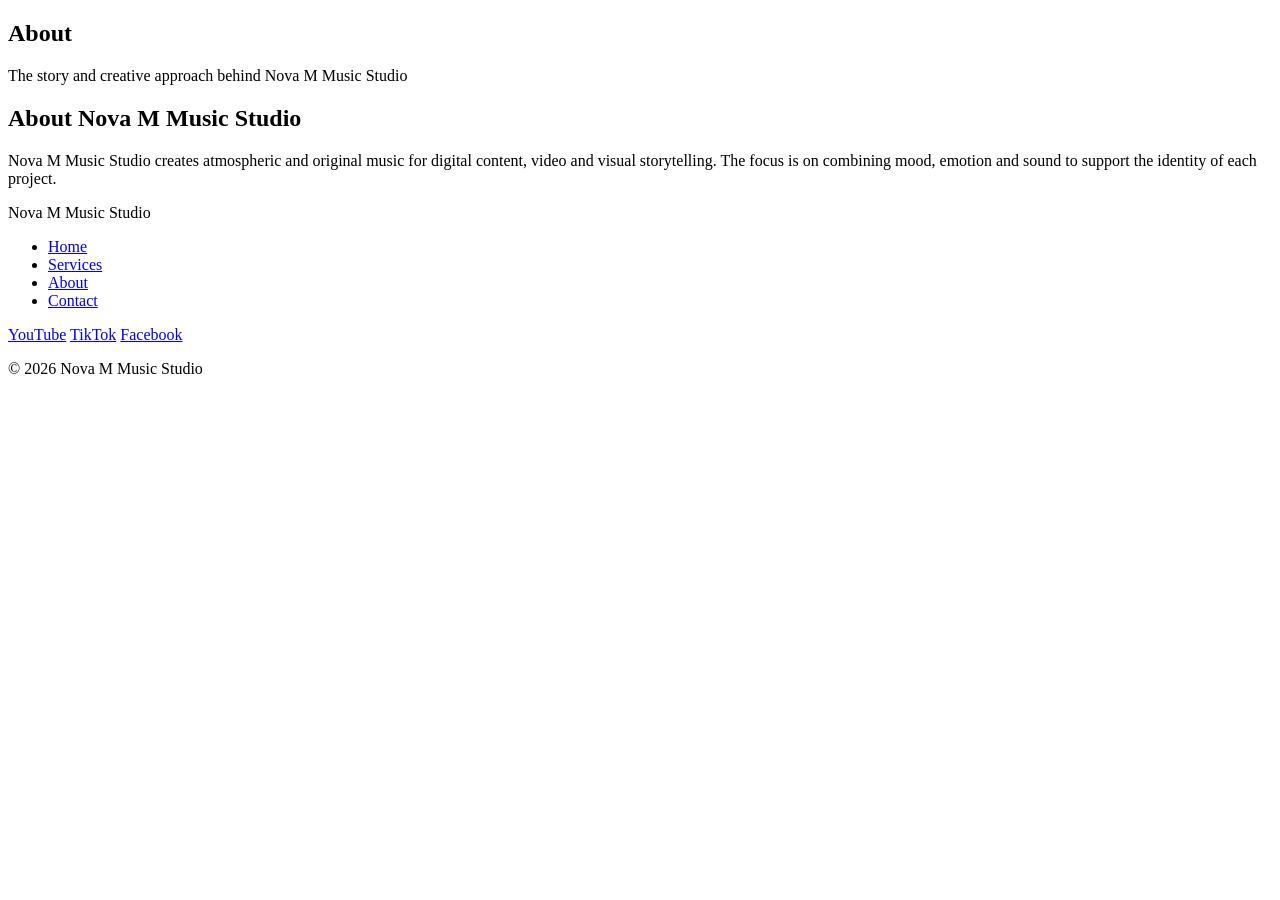
==== about.html @ b58005f1 "Lade till presentation av Nova m music studio på About sidan" ====
<!DOCTYPE html>
<html lang="en">

<head>
    <meta charset="UTF-8">
    <meta name="viewport" content="width=device-width, initial-scale=1.0">
    <title>About</title>
    <link rel="stylesheet" href="css/style.css">
</head>
</head>

<body>
    <section class="hero">
        <h1>About</h1>
        <p>The story and creative approach behind
            Nova M Music Studio
        </p>
    </section>
    <section class="about-studio">
        <!--About Nova M Music Studio-->
        <h2>About Nova M Music Studio</h2>
        <p>Nova M Music Studio creates atmospheric and original music
            for digital content, video and visual storytelling. The focus
            is on combining mood, emotion and sound to support the identity
            of each project.</p>
    </section>




    <footer>
        <!-- Footer -->
        <p>Nova M Music Studio</p>

        <nav>
            <ul>
                <li><a href="index.html">Home</a></li>
                <li><a href="services.html">Services</a></li>
                <li><a href="about.html">About</a></li>
                <li><a href="contact.html">Contact</a></li>
            </ul>
            <div class="social-links">
                <a href="#">YouTube</a>
                <a href="#">TikTok</a>
                <a href="#">Facebook</a>
            </div>
            <p>&copy; 2026 Nova M Music Studio</p>
        </nav>
    </footer>

    <script src="js/main.js"></script>
</body>

</html>
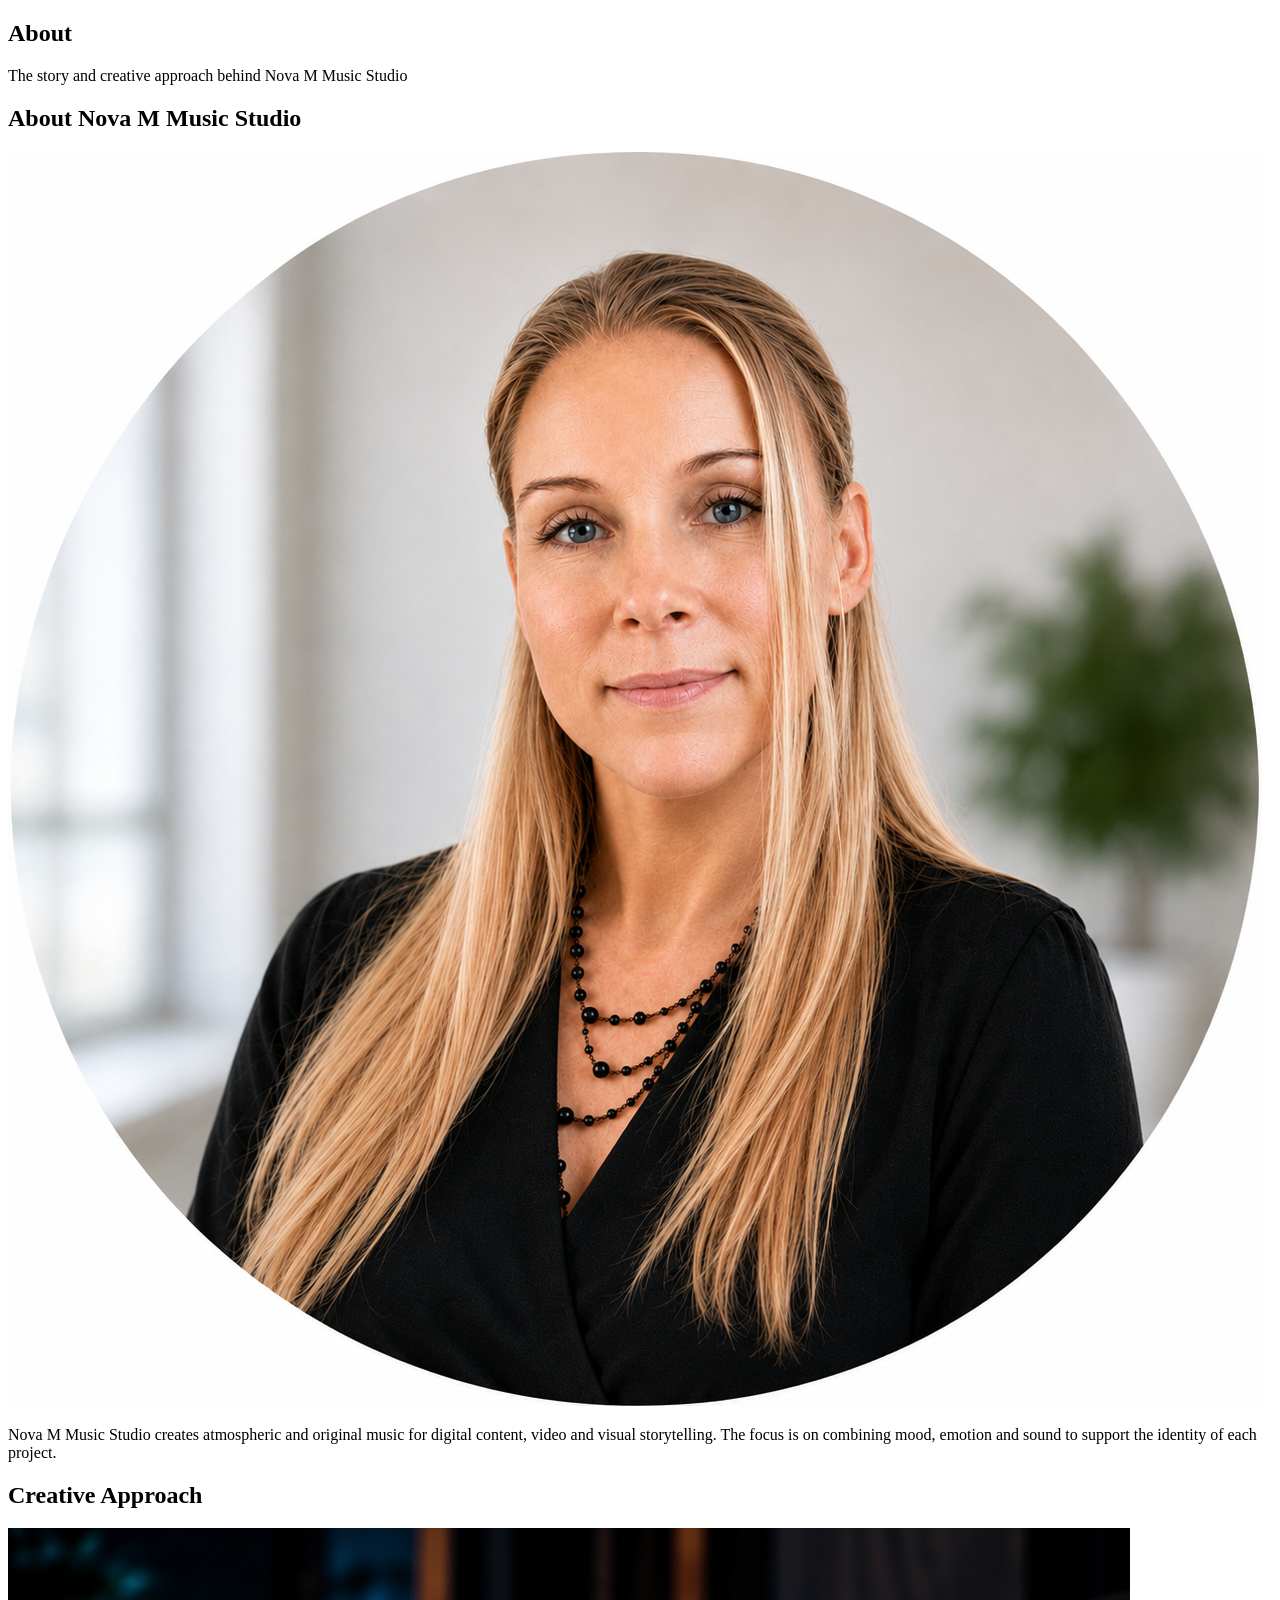
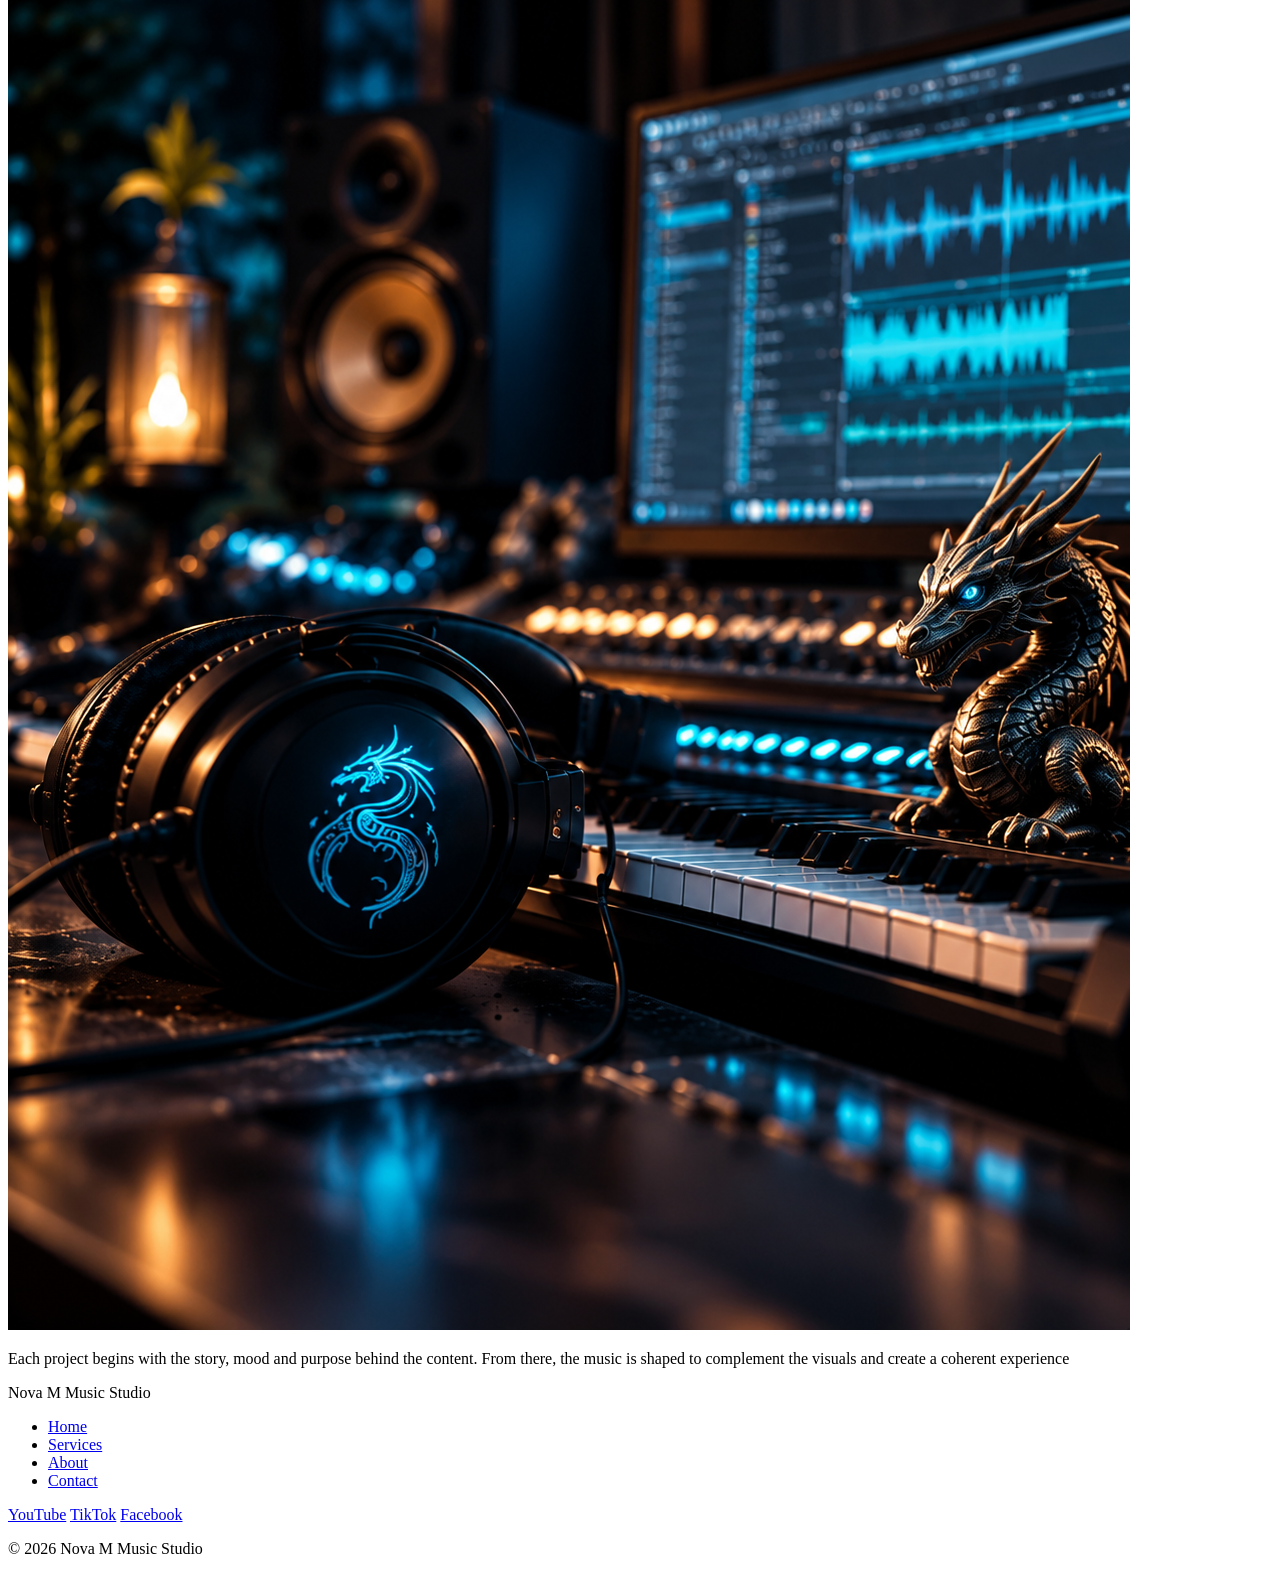
==== commit 69519145: "Lade till Creative Approach inkl tillhörande studiobild och porträtt på About sidan" ====
--- a/about.html
+++ b/about.html
@@ -19,10 +19,19 @@
     <section class="about-studio">
         <!--About Nova M Music Studio-->
         <h2>About Nova M Music Studio</h2>
+        <img src="images/jeanette2.png">
         <p>Nova M Music Studio creates atmospheric and original music
             for digital content, video and visual storytelling. The focus
             is on combining mood, emotion and sound to support the identity
             of each project.</p>
+    </section>
+    <section class="creative-approach">
+        <h2>Creative Approach</h2>
+        <img src="images/creativeapproach.png">
+        <p>Each project begins with the story, mood and purpose
+            behind the content. From there,
+            the music is shaped to complement
+            the visuals and create a coherent experience</p>
     </section>
 
 
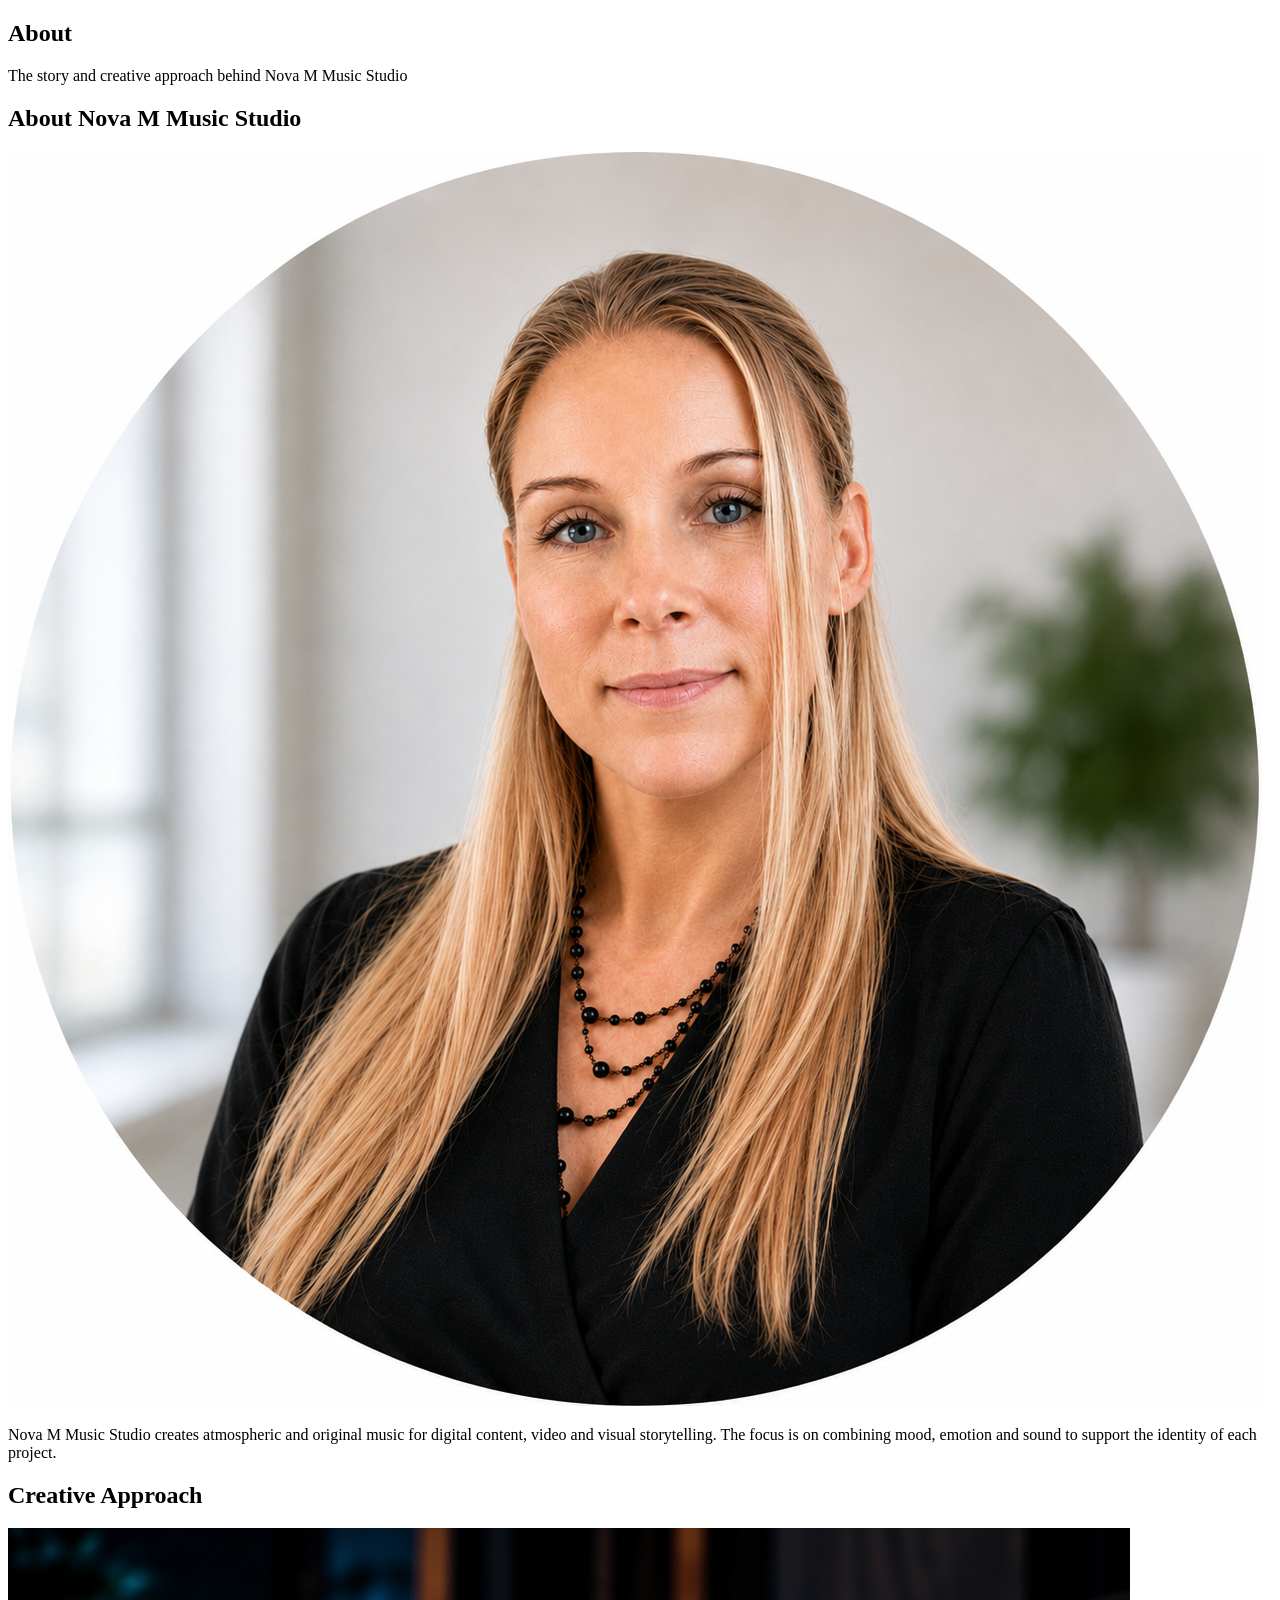
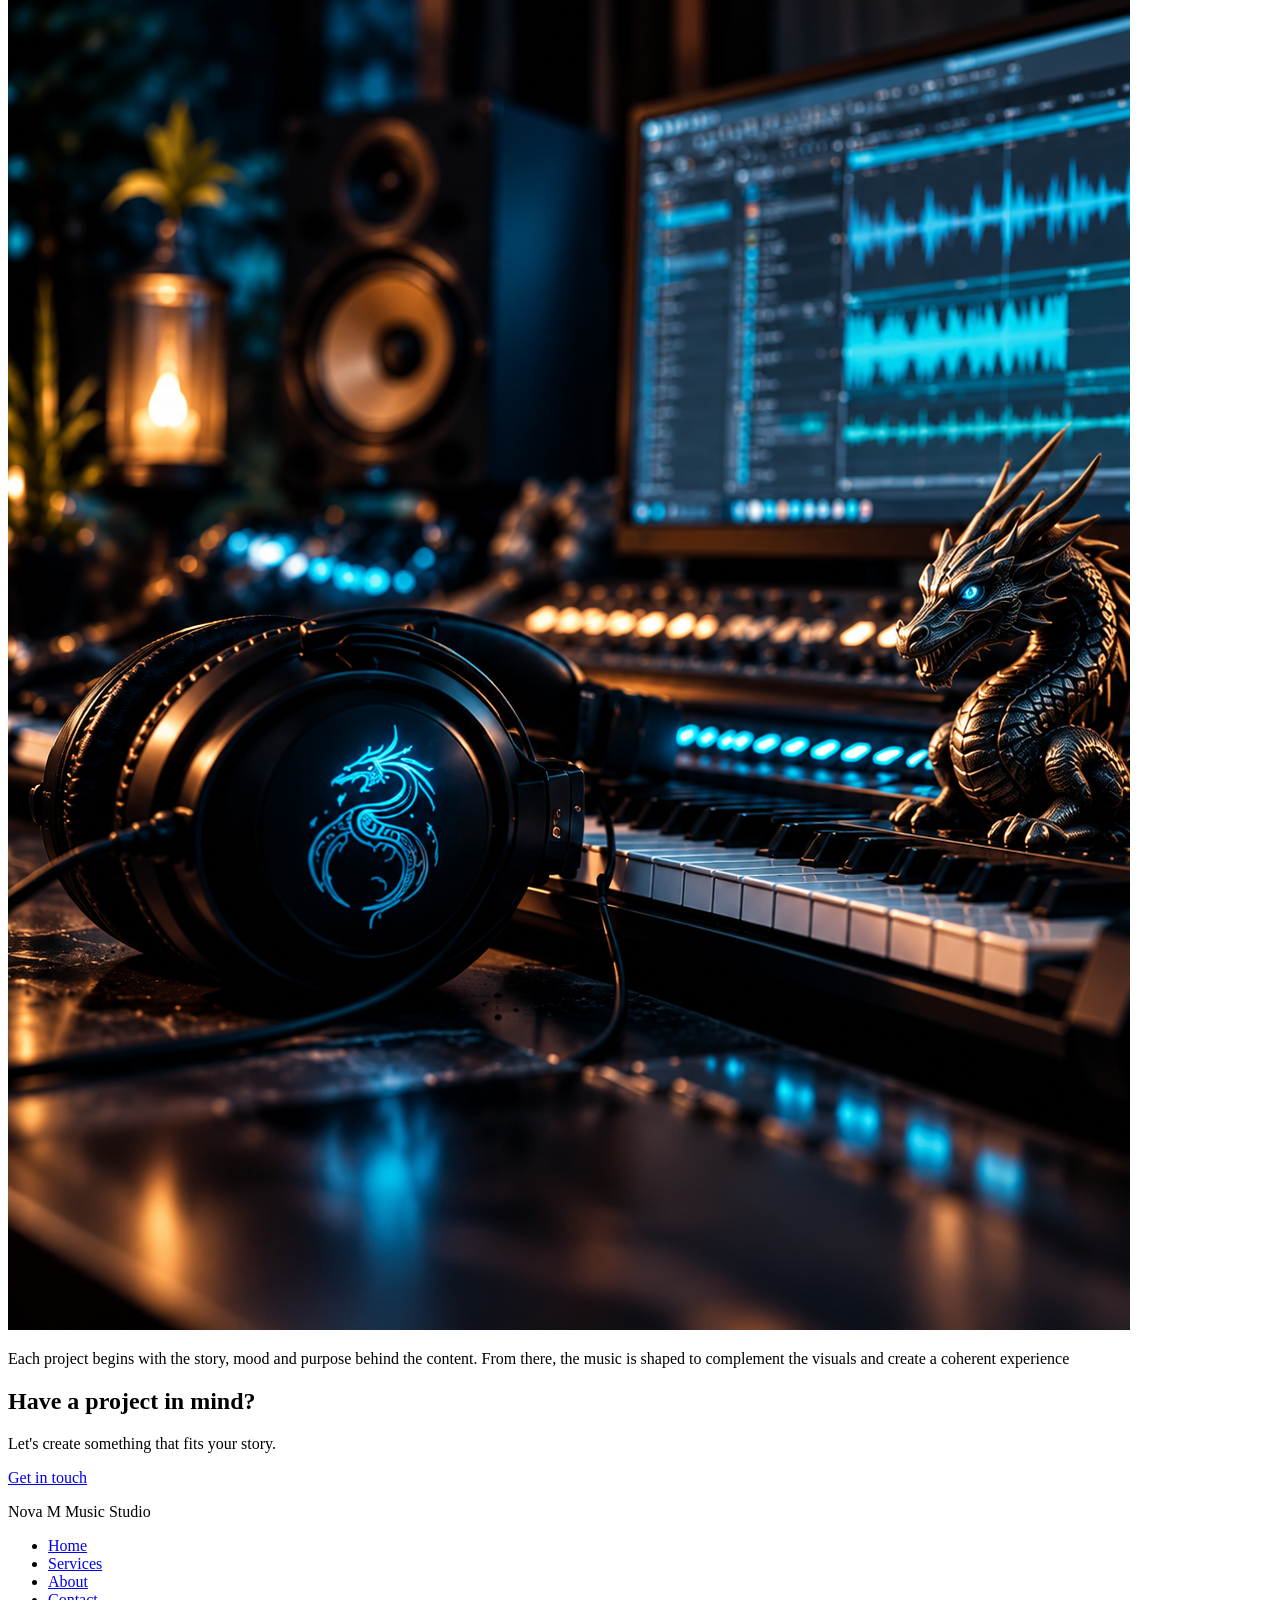
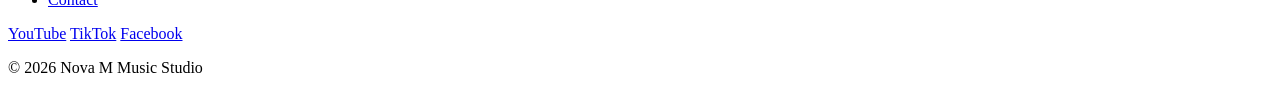
==== commit 3c341079: "Lade till anpassad cta på About sidan och ändrade stavfel på services sidan." ====
--- a/about.html
+++ b/about.html
@@ -34,6 +34,15 @@
             the visuals and create a coherent experience</p>
     </section>
 
+    <section class="cta">
+        <!-- CTA -->
+        <h2>Have a project in mind?</h2>
+        <p>
+            Let's create something that fits your story.
+        </p>
+        <a href="contact.html">Get in touch</a>
+    </section>
+
 
 
 
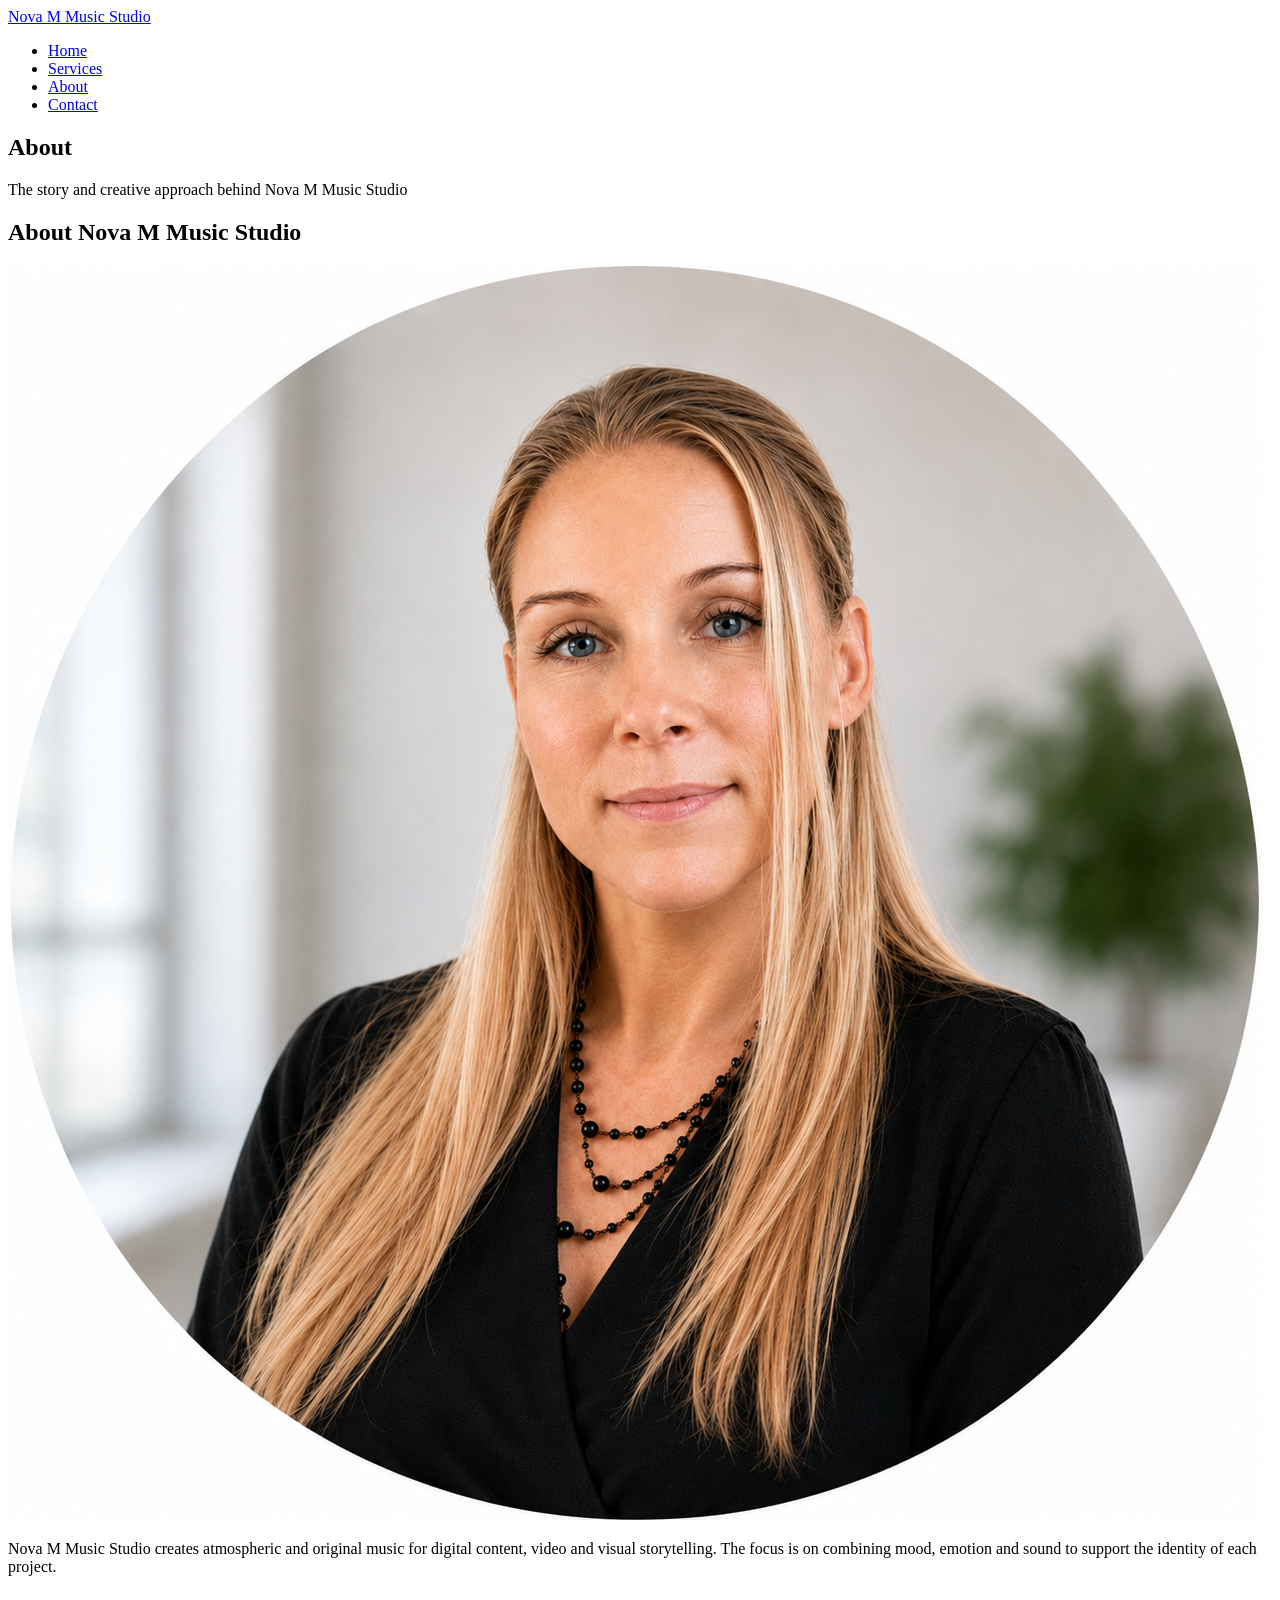
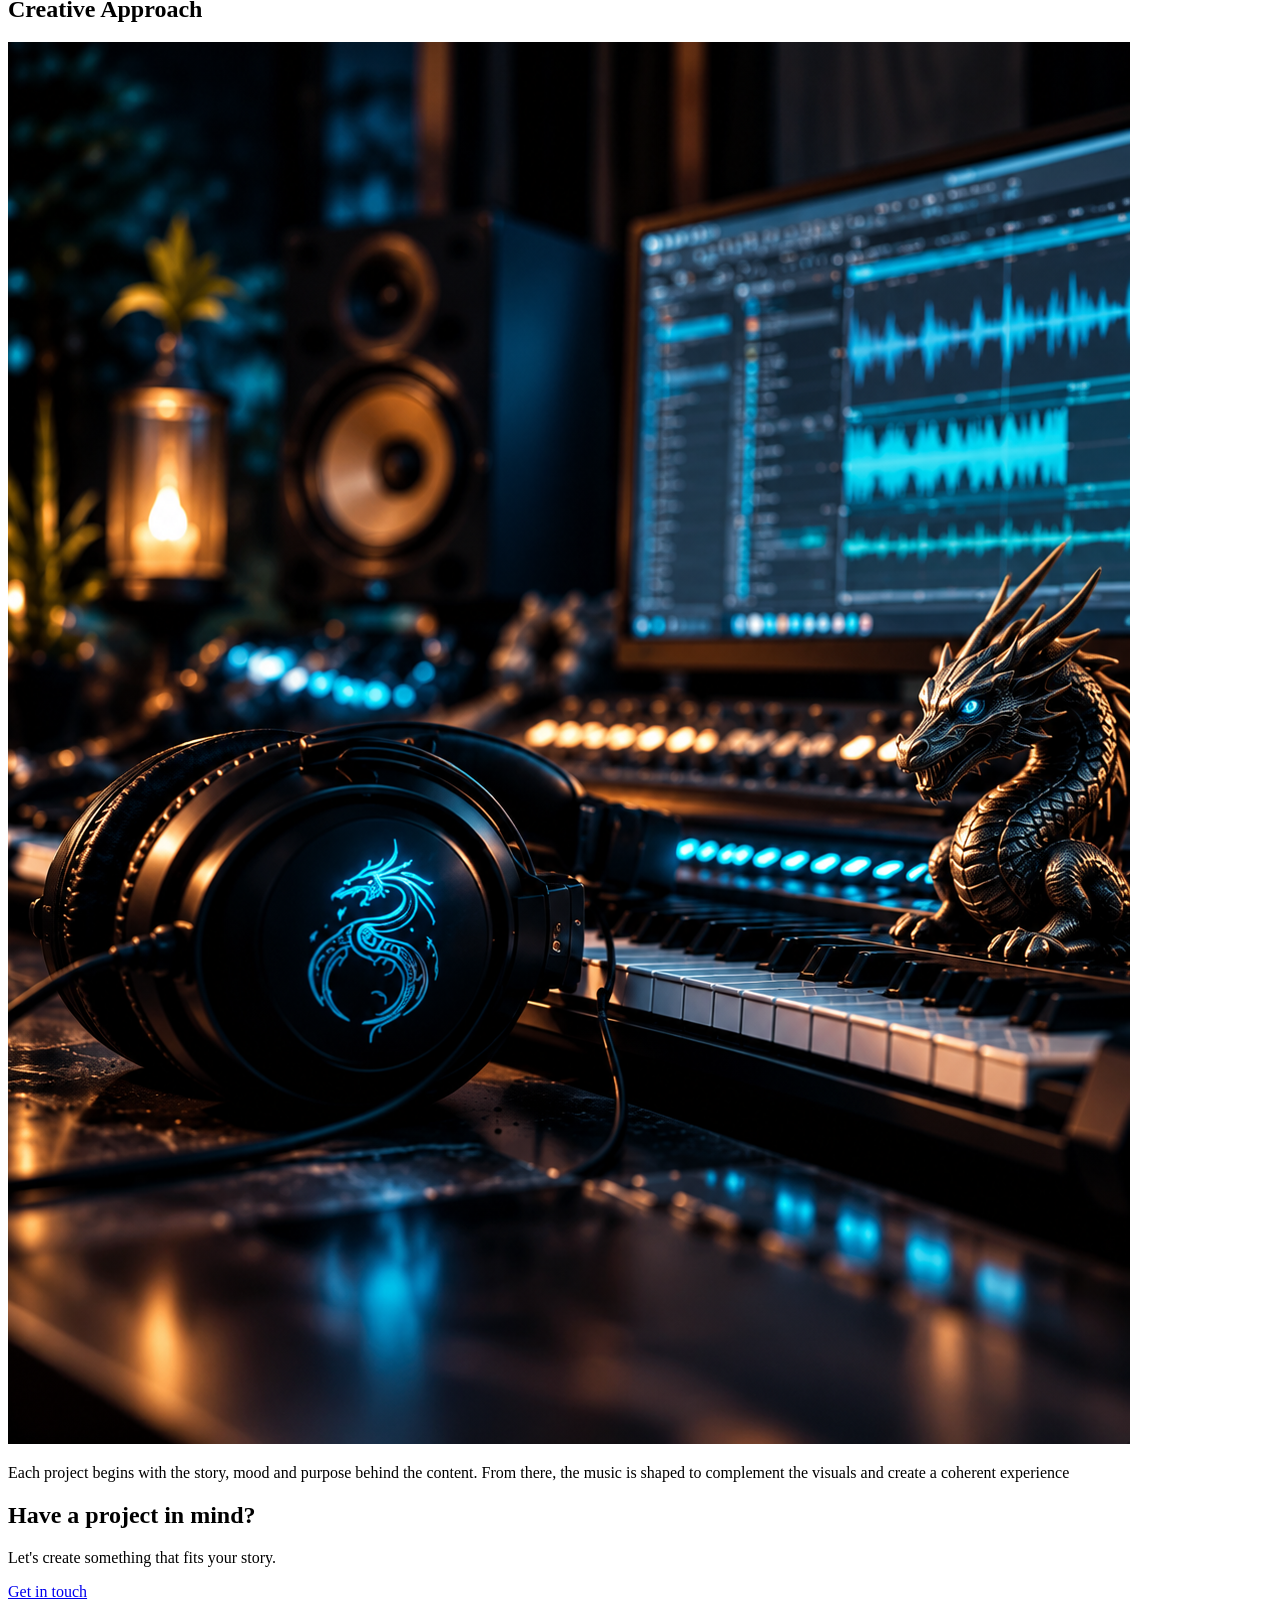
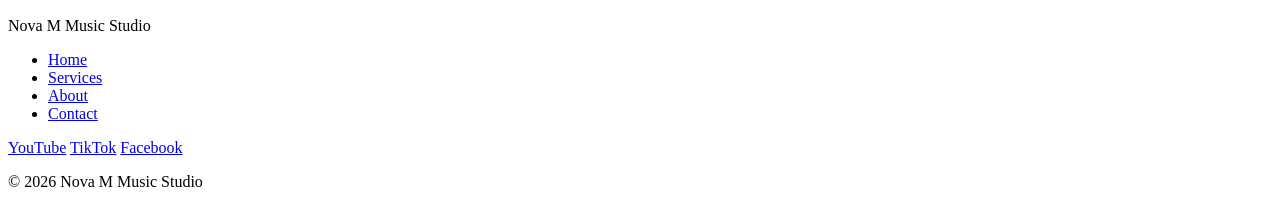
==== commit 293c986e: "Lade till navigationen i headern som jag glömt av innan" ====
--- a/about.html
+++ b/about.html
@@ -7,9 +7,22 @@
     <title>About</title>
     <link rel="stylesheet" href="css/style.css">
 </head>
-</head>
 
 <body>
+    <header>
+        <nav>
+            <!-- Navigation -->
+            <a href="index.html">Nova M Music Studio</a>
+
+            <ul>
+                <li><a href="index.html">Home</a></li>
+                <li><a href="services.html">Services</a></li>
+                <li><a href="about.html">About</a></li>
+                <li><a href="contact.html">Contact</a></li>
+            </ul>
+        </nav>
+    </header>
+
     <section class="hero">
         <h1>About</h1>
         <p>The story and creative approach behind
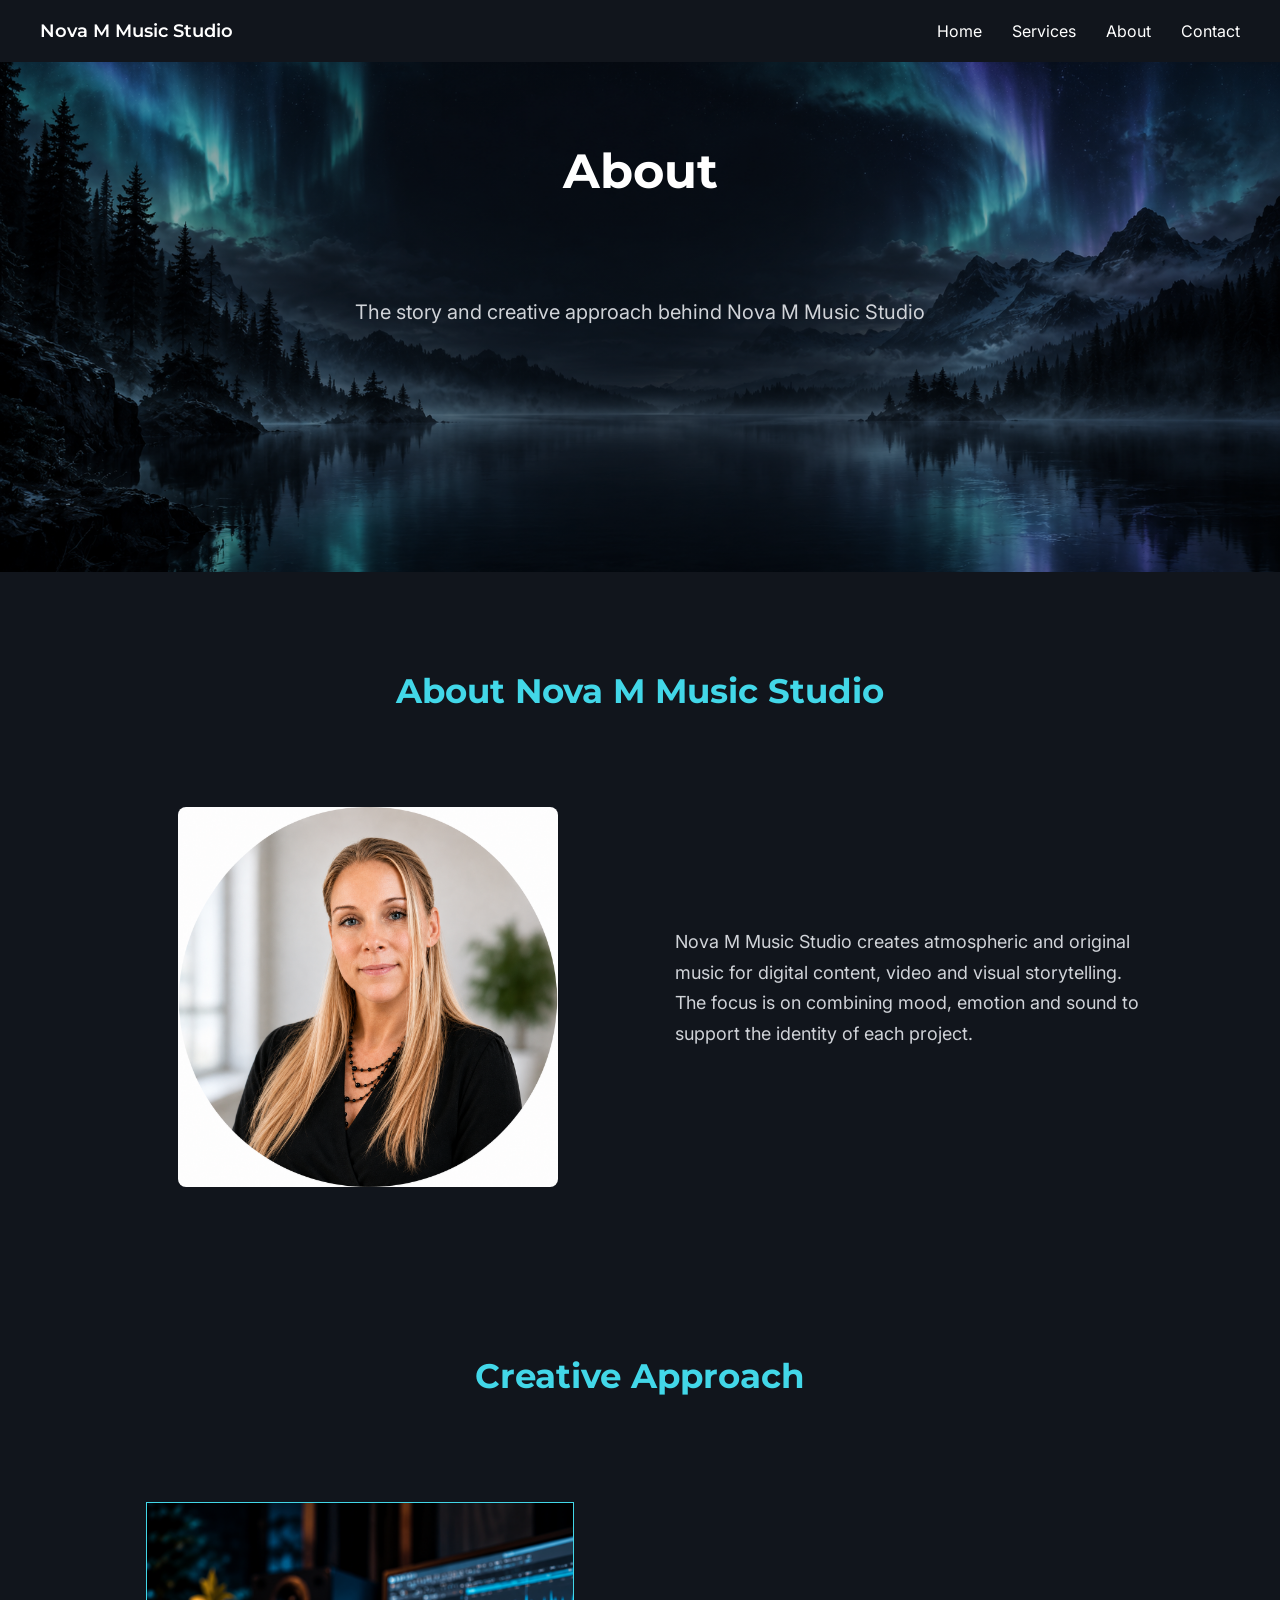
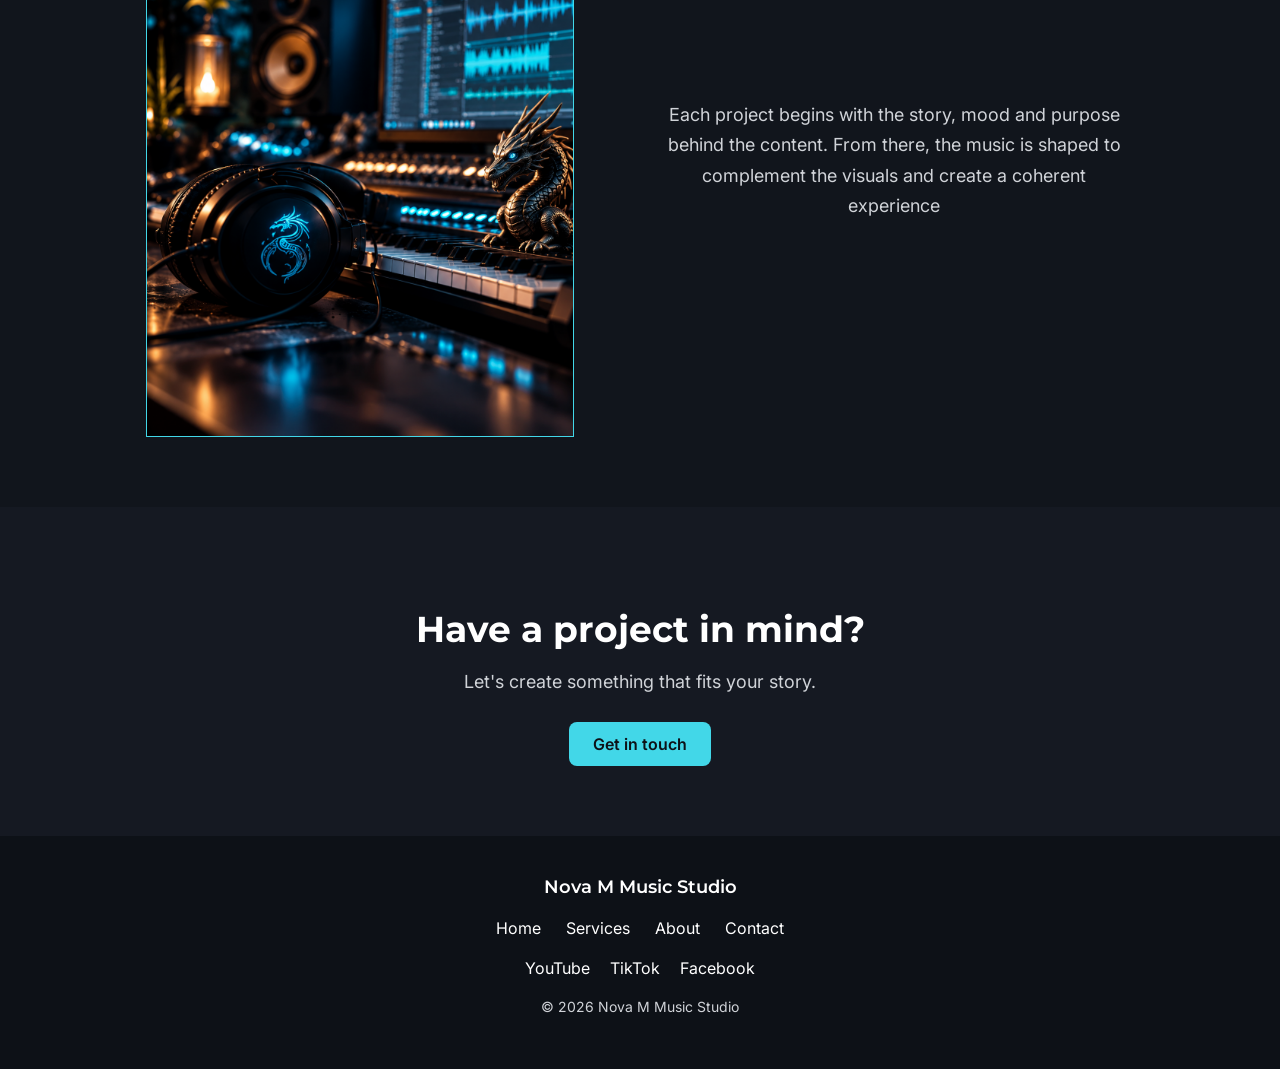
==== commit 2b75a71e: "Uppdaterade html  för navigationen, lade till hamburgermeny för mobil och JavaScript för att visa oc" ====
--- a/about.html
+++ b/about.html
@@ -11,10 +11,14 @@
 <body>
     <header>
         <nav>
-            <!-- Navigation -->
             <a href="index.html">Nova M Music Studio</a>
 
-            <ul>
+            <!-- Knapp för mobilmenyn -->
+            <button class="menu-toggle" type="button" aria-label="Open menu">
+                ☰
+            </button>
+
+            <ul class="nav-links">
                 <li><a href="index.html">Home</a></li>
                 <li><a href="services.html">Services</a></li>
                 <li><a href="about.html">About</a></li>
@@ -23,42 +27,41 @@
         </nav>
     </header>
 
-    <section class="hero">
-        <h1>About</h1>
-        <p>The story and creative approach behind
-            Nova M Music Studio
-        </p>
-    </section>
-    <section class="about-studio">
-        <!--About Nova M Music Studio-->
-        <h2>About Nova M Music Studio</h2>
-        <img src="images/jeanette2.png">
-        <p>Nova M Music Studio creates atmospheric and original music
-            for digital content, video and visual storytelling. The focus
-            is on combining mood, emotion and sound to support the identity
-            of each project.</p>
-    </section>
-    <section class="creative-approach">
-        <h2>Creative Approach</h2>
-        <img src="images/creativeapproach.png">
-        <p>Each project begins with the story, mood and purpose
-            behind the content. From there,
-            the music is shaped to complement
-            the visuals and create a coherent experience</p>
-    </section>
+    <main>
+        <section class="hero">
+            <h1>About</h1>
+            <p>The story and creative approach behind
+                Nova M Music Studio
+            </p>
+        </section>
+        <section class="about-studio">
+            <!--About Nova M Music Studio-->
+            <h2>About Nova M Music Studio</h2>
+            <img src="images/jeanette2.png">
+            <p>Nova M Music Studio creates atmospheric and original music
+                for digital content, video and visual storytelling. The focus
+                is on combining mood, emotion and sound to support the identity
+                of each project.</p>
+        </section>
+        <section class="creative-approach">
+            <h2>Creative Approach</h2>
+            <img src="images/creativeapproach.png">
+            <p>Each project begins with the story, mood and purpose
+                behind the content. From there,
+                the music is shaped to complement
+                the visuals and create a coherent experience</p>
+        </section>
 
-    <section class="cta">
-        <!-- CTA -->
-        <h2>Have a project in mind?</h2>
-        <p>
-            Let's create something that fits your story.
-        </p>
-        <a href="contact.html">Get in touch</a>
-    </section>
+        <section class="cta">
+            <!-- CTA -->
+            <h2>Have a project in mind?</h2>
+            <p>
+                Let's create something that fits your story.
+            </p>
+            <a href="contact.html">Get in touch</a>
+        </section>
 
-
-
-
+    </main>
     <footer>
         <!-- Footer -->
         <p>Nova M Music Studio</p>
--- a/css/style.css
+++ b/css/style.css
@@ -0,0 +1,716 @@
+@import url("https://fonts.googleapis.com/css2?family=Inter:wght@400;500;600&family=Montserrat:wght@500;600;700&display=swap");
+
+/* Grundstyling för hela sidan*/
+* {
+  box-sizing: border-box;
+}
+
+body {
+  margin: 0;
+  background-color: #11151c;
+  color: #ffffff;
+  font-family: "Inter", sans-serif;
+}
+
+h1,
+h2,
+h3 {
+  font-family: "Montserrat", sans-serif;
+}
+
+/* Grundstyling för alla textparagrafer*/
+p {
+  color: #d0d3d8;
+  margin-top: 0;
+}
+
+/* Tar bort den vanliga understrykningen från länkarna och låter dem ärva textfärg */
+a {
+  color: inherit;
+  text-decoration: none;
+}
+
+/* Styling för header + navigation*/
+header {
+  background-color: #11151c;
+  padding: 20px 40px;
+}
+
+/* Flexbox ser till att logotypen och menyn ligger bredvid varandra */
+header nav {
+  display: flex;
+  justify-content: space-between; /* Skjuter logotypen åt vänster och menyn åt höger */
+  align-items: center; /* Centrerar innehållet vertikalt */
+}
+
+/* Style för den länken som ligger direkt i nav, alltså logotyptexten */
+header nav > a {
+  font-family: "Montserrat", sans-serif;
+  font-weight: 600;
+  font-size: 18px;
+}
+
+/* Styling för navigationen, gör så den hamnar på en rad*/
+header nav ul {
+  display: flex;
+  list-style: none; /* Tar bort listans punkter */
+  gap: 30px; /* Avstånd mellan menyvalen */
+  margin: 0;
+  padding: 0;
+}
+
+/* Styling för länkarna i navigationen*/
+header nav a {
+  color: #ffffff;
+}
+
+/* Styling vid hovring över länkarna i navigationen*/
+header nav a:hover {
+  color: #42d7e8;
+}
+
+/* Styling för Hero*/
+.hero {
+  /* Gemensam hero som används på flera sidor */
+  min-height: 510px;
+
+  /* Lägger ett mörkt lager ovanpå bakgrundsbilden för bättre läsbarhet */
+  background-image:
+    linear-gradient(rgba(0, 0, 0, 0.35), rgba(0, 0, 0, 0.35)),
+    url("../images/Hero.png");
+
+  background-size: cover; /* bilden täcker hela hero-sektionen */
+  background-position: center 50%; /* Bestämmer vilken del av bakgrundsbilden som ska ligga i centrum */
+  display: flex; /* används för att placera innehållet lodrätt */
+  flex-direction: column; /* Lägger innehållet i en lodrät kolumn */
+  justify-content: flex-start; /* Gör så att rubrik, text och knapp börjar högre upp */
+  align-items: center; /* Centrerar innehållet vågrätt */
+  text-align: center;
+  padding: 70px 20px 40px;
+}
+
+/* Styling för hero rubriken*/
+.hero h1 {
+  font-size: 48px;
+  margin-bottom: 70px;
+  transform: translateY(
+    -30px
+  ); /* Flyttar rubriken uppåt utan att nåt annat flyttas */
+}
+
+/* Styling för herotexten*/
+.hero p {
+  font-size: 20px;
+
+  margin-bottom: 120px;
+}
+/* Styling för knappen i hero*/
+.hero a {
+  background-color: #42d7e8;
+  color: #0d1117;
+  padding: 14px 28px;
+  border-radius: 8px;
+  font-weight: 600;
+}
+
+/* Styling för Introduction*/
+.introduction {
+  text-align: center;
+  max-width: 900px; /* Begränsar textens bredd så att raderna inte blir för långa */
+  margin: 0 auto; /* auto på sidorna centrerar sektionen */
+  padding: 50px 20px 80px;
+}
+
+/* Styling för rubriken i introduction*/
+.introduction h2 {
+  font-size: 36px;
+  margin-bottom: 25px;
+  transform: translateY(-30px); /* Flyttar rubriken lite uppåt */
+}
+
+.introduction p {
+  font-size: 18px;
+  line-height: 1.7; /* Ökar radavståndet för bättre läsbarhet */
+}
+
+/* Styling för Featured Work sektionen */
+.featured-work {
+  display: grid; /*används för att placera bild och text i två kolumner */
+  grid-template-columns: 1fr 1fr; /* Skapar två lika breda kolumner */
+  gap: 60px; /* Avstånd mellan kolumner och rader */
+  align-items: center;
+  padding: 80px 40px;
+}
+
+/* Rubriken ligger över båda grid-kolumnerna */
+.featured-work h2 {
+  grid-column: 1 / -1;
+  text-align: center;
+  font-size: 36px;
+  margin-bottom: 10px;
+  color: #42d7e8;
+}
+
+/* Bilden i Featured Work */
+.featured-work img {
+  width: 100%;
+  max-width: 520px; /* ser till att inte bilden blir för stor på breda skärmar */
+  justify-self: center; /* Centrerar bilden i sin grid-kolumn */
+}
+
+/* Begränsar bredden på textdelen */
+.featured-work > div {
+  max-width: 500px;
+}
+
+/* Ökar radavståndet i texten */
+.featured-work p {
+  line-height: 1.6;
+}
+
+/* Centrerar textinnehållet i högra kolumnen */
+.featured-work-text {
+  text-align: center;
+}
+
+/* YouTube-knappen */
+.featured-work-text a {
+  display: inline-block; /* stylar som en knapp */
+
+  background-color: #42d7e8;
+  color: #0d1117;
+  padding: 12px 20px;
+  border-radius: 8px;
+  font-weight: 600;
+  margin-top: 10px;
+}
+
+/* Styling för Services*/
+.services {
+  padding: 80px 20px;
+  text-align: center;
+  background-image:
+    linear-gradient(rgba(0, 0, 0, 0.45), rgba(0, 0, 0, 0.45)),
+    url("../images/SERVICES-\ sektion.png"); /* Mörkt lager över bakgrundsbilden gör texten tydligare */
+  background-size: cover; /* bakgrundsbilden fyller sektionen */
+  background-position: center;
+}
+
+/* Rubriken Services */
+.services h2 {
+  font-size: 36px;
+  color: #42d7e8;
+  margin-bottom: 50px;
+}
+
+/* Kort för de olika tjänsterna */
+.service-card {
+  display: inline-block; /* placerar flera kort på samma rad */
+  vertical-align: top; /* korten linjeras från toppen */
+  width: 28%;
+  min-width: 240px; /* gör så att korten inte blir för smala */
+  margin: 0 12px;
+  padding: 30px 24px;
+  background-color: rgba(
+    17,
+    21,
+    28,
+    0.9
+  ); /* Halvtransparent bakgrund gör att bakgrundsbilden syns svagt igenom */
+  border: 1px solid #42d7e8;
+  border-radius: 8px;
+}
+
+.service-card h3 {
+  font-size: 22px;
+  margin-bottom: 15px;
+}
+
+.service-card p {
+  line-height: 1.6;
+  margin-bottom: 24px;
+}
+
+/* Learn More-knappar */
+.service-card a {
+  display: inline-block;
+  background-color: #42d7e8;
+  color: #0d1117;
+  padding: 10px 18px;
+  border-radius: 6px;
+  font-weight: 600;
+}
+
+/* Styling för How it works sektionen*/
+.how-it-works {
+  padding: 50px 40px;
+  text-align: center;
+}
+
+.how-it-works h2 {
+  font-size: 36px;
+  color: #42d7e8;
+  margin-bottom: 50px;
+}
+
+/* Wrapper som håller processstegen på samma rad */
+.process-container {
+  display: flex;
+  justify-content: center; /* Centrerar de tre stegen */
+  gap: 0px;
+}
+
+/* Varje steg får lika stor del av utrymmet */
+.process-step {
+  flex: 1;
+  padding: 20px;
+  text-align: center;
+}
+
+.process-step h3 {
+  color: #42d7e8;
+  font-size: 22px;
+  margin-bottom: 18px;
+}
+
+.process-step p {
+  font-size: 18px;
+  line-height: 1.6;
+}
+
+/* Styling för CTA*/
+.cta {
+  text-align: center;
+  padding: 70px 20px;
+  background-color: #151922;
+}
+
+.cta h2 {
+  font-size: 36px;
+  margin-bottom: 20px;
+}
+
+.cta p {
+  font-size: 18px;
+  margin-bottom: 30px;
+}
+
+.cta a {
+  display: inline-block;
+  background-color: #42d7e8;
+  color: #0d1117;
+  padding: 12px 24px;
+  border-radius: 8px;
+  font-weight: 600;
+}
+
+/* Styling för footern*/
+footer {
+  background-color: #0d1117;
+  text-align: center;
+  padding: 40px 20px;
+}
+
+/* Styling för studions namn högst upp i footern */
+footer > p:first-child {
+  font-family: "Montserrat", sans-serif;
+  font-weight: 600;
+  font-size: 18px;
+  color: #ffffff;
+  margin-bottom: 20px;
+}
+
+/* footer-navigationen hamnar på en rad */
+footer nav ul {
+  display: flex;
+  justify-content: center;
+  gap: 25px;
+  list-style: none; /* Tar bort listans punkter */
+  margin: 0 0 20px;
+  padding: 0;
+}
+
+footer nav a {
+  color: #ffffff;
+}
+
+/* ändrar fär vid hovring */
+footer nav a:hover {
+  color: #42d7e8;
+}
+
+/* länkarna hamnar brevid varandra */
+.social-links {
+  display: flex;
+  justify-content: center;
+  gap: 20px;
+  margin-bottom: 20px;
+}
+
+footer p {
+  font-size: 14px;
+}
+
+.service-details {
+  max-width: 1100px;
+  margin: 0 auto;
+  padding: 70px 40px;
+  text-align: center;
+  display: flex;
+  flex-wrap: wrap;
+  align-items: center;
+  justify-content: center;
+  gap: 80px; /* Avstånd mellan bild och text */
+}
+
+.service-details h2 {
+  width: 100%;
+  font-size: 34px;
+  color: #42d7e8;
+  margin-bottom: 25px;
+}
+
+.service-details p {
+  font-size: 18px;
+  line-height: 1.7;
+  max-width: 480px;
+}
+
+.service-details img {
+  width: 42%;
+  max-width: 460px;
+  height: auto;
+  border: 1px solid #42d7e8;
+}
+
+/* Background Music på Services sidan */
+.background-music {
+  min-height: 520px;
+  padding: 70px 40px 120px;
+  background-image:
+    linear-gradient(rgba(0, 0, 0, 0.5), rgba(0, 0, 0, 0.5)),
+    url("../images/SERVICES- sektion.png");
+  background-size: cover;
+  background-position: center;
+  display: flex;
+  flex-direction: column;
+  justify-content: flex-start;
+  align-items: center;
+  text-align: center;
+}
+
+.background-music h2 {
+  font-size: 34px;
+  color: #42d7e8;
+  margin-top: 40px;
+  margin-bottom: 20px;
+}
+
+.background-music p {
+  max-width: 650px;
+  font-size: 18px;
+  line-height: 1.7;
+}
+
+/* FAQ */
+.faq {
+  max-width: 900px;
+  margin: 0 auto;
+  padding: 70px 20px;
+}
+
+/* rubrik */
+.faq h2 {
+  text-align: center;
+  font-size: 34px;
+  color: #42d7e8;
+  margin-bottom: 40px;
+}
+
+/* Varje fråga med tillhörande svar */
+.faq-item {
+  border-bottom: 1px solid #3a3f46;
+  padding: 20px 0;
+}
+
+/* Själva frågan */
+.faq-item button {
+  width: 100%;
+
+  /* Gör så att frågan kan ligga till vänster och plustecknet till höger senare */
+  display: flex;
+  justify-content: space-between;
+  align-items: center;
+
+  background: none;
+  border: none;
+  color: #ffffff;
+  font-family: "Inter", sans-serif;
+  font-size: 18px;
+  text-align: left;
+  cursor: pointer;
+  padding: 0;
+}
+
+/* Svaret under frågan */
+.faq-item p {
+  display: none; /* Döljer svaren från början */
+  margin-top: 15px;
+  margin-bottom: 0;
+  line-height: 1.6;
+  color: #d0d3d8;
+}
+
+/* Plustecknet i FAQ */
+.faq-icon {
+  font-size: 24px;
+  color: #42d7e8;
+}
+
+/* About sidan */
+.about-studio {
+  max-width: 1100px;
+  margin: 0 auto;
+  padding: 70px 40px; /* luft ovanför, under och på sidorna */
+  display: flex; /* bild och text hamnar bredvid varandra */
+  flex-wrap: wrap; /* innehållet kan flyttas ner om det inte får plats */
+  justify-content: center;
+  gap: 70px;
+}
+
+/* About Nova M Music Studio */
+.about-studio {
+  max-width: 1100px; /* Begränsar hur bred sektionen får bli */
+  margin: 0 auto; /* Centrerar sektionen på sidan */
+  padding: 70px 40px; /* Ger luft runt innehållet */
+
+  display: grid; /* Delar upp sektionen i kolumner */
+  grid-template-columns: 1fr 1fr; /* Skapar två lika breda delar */
+  align-items: center; /* Centrerar bild och text i höjdled */
+  gap: 70px; /* Mellanrum mellan profilbilden och texten */
+}
+
+/* Rubriken ska ligga över hela sektionen */
+.about-studio h2 {
+  grid-column: 1 / -1; /* Gör att rubriken går över båda kolumnerna */
+  text-align: center;
+  font-size: 34px;
+  color: #42d7e8;
+  margin-bottom: 25px;
+}
+
+/* Profilbilden */
+.about-studio img {
+  width: 100%;
+  max-width: 380px; /* gör så att profilbilden inte blir för stor */
+  height: auto; /* Behåller bildens proportioner */
+  border-radius: 8px;
+
+  justify-self: center; /* Centrerar bilden till vänster */
+}
+
+/* Texten bredvid profilbilden */
+.about-studio p {
+  max-width: 500px; /* Håller texten på en lagom bredd */
+  font-size: 18px;
+  line-height: 1.7; /* Ger mer mellanrum mellan raderna */
+  justify-self: center; /* Centrerar text till höger */
+}
+
+/* Creative approach delen */
+.creative-approach {
+  max-width: 1100px;
+  margin: 0 auto;
+  padding: 70px 40px;
+  text-align: center;
+  display: flex;
+  flex-wrap: wrap;
+  align-items: center;
+  justify-content: center;
+  gap: 80px; /* Avstånd mellan bild och text */
+}
+
+.creative-approach h2 {
+  width: 100%;
+  font-size: 34px;
+  color: #42d7e8;
+  margin-bottom: 25px;
+}
+
+.creative-approach p {
+  font-size: 18px;
+  line-height: 1.7;
+  max-width: 480px;
+}
+
+.creative-approach img {
+  width: 42%;
+  max-width: 460px;
+  height: auto;
+  border: 1px solid #42d7e8;
+}
+
+/* Contact-sidan */
+.contact {
+  max-width: 1100px;
+  margin: 0 auto;
+  padding: 70px 40px; /* luft ovanför, under och på sidorna */
+  text-align: center;
+}
+
+/* Rubriken Get in Touch */
+.contact h2 {
+  font-size: 34px;
+  color: #42d7e8;
+  margin-bottom: 20px;
+}
+
+/* Introduktionstexten */
+.contact > p {
+  max-width: 700px; /* Gör så att texten inte blir för bred */
+  margin: 0 auto 50px; /* Centrerar texten och ger luft under */
+  font-size: 18px;
+  line-height: 1.7;
+}
+/* Lägger kontaktuppgifter och formulär bredvid varandra */
+.contact-container {
+  max-width: 1100px; /* Begränsar hur bred hela kontaktområdet får bli */
+  margin: 0 auto; /* Centrerar området på sidan */
+  padding: 0 40px 70px;
+
+  display: grid; /* Gör så det blir två kolumner */
+  grid-template-columns: 1fr 1.4fr; /* Ger formuläret lite mer plats än kontaktuppgifterna */
+  gap: 50px; /* Mellanrummet mellan de två kolumnerna */
+  align-items: start;
+}
+
+/* Rutan med kontaktuppgifter */
+.contact-details {
+  border: 1px solid #42d7e8;
+  border-radius: 8px;
+  padding: 30px;
+  min-height: 320px;
+}
+
+.contact-details h2 {
+  text-align: center;
+  font-size: 24px;
+  margin-bottom: 30px;
+}
+
+.contact-details p {
+  line-height: 1.8;
+}
+
+.contact-details ul {
+  list-style: none; /* Tar bort punktlistan framför sociala medier */
+  padding: 0;
+  margin: 0;
+}
+
+.contact-details a {
+  color: #d0d3d8;
+}
+
+.contact-details a:hover {
+  color: #42d7e8;
+}
+/* Rutan med kontaktformuläret */
+.contact-form {
+  border: 1px solid #42d7e8; /* Turkos ram runt formuläret */
+  padding: 30px; /* Luft inne i rutan */
+  border-radius: 8px;
+}
+
+.contact-form h2 {
+  text-align: center;
+  font-size: 24px;
+  margin-bottom: 30px;
+}
+
+/* Lägger formulärdelarna under varandra */
+.contact-form form {
+  display: flex;
+  flex-direction: column; /* Gör att fälten hamnar lodrätt */
+  gap: 15px; /* Mellanrum mellan fälten */
+  border-radius: 8px;
+}
+
+/* Fälten i kontaktformuläret */
+.contact-form input,
+.contact-form textarea {
+  width: 100%; /* Gör att fälten fyller hela formulärets bredd */
+  padding: 14px 16px; /* Gör fälten högre och ger mer luft runt texten */
+  background-color: #1a1f27;
+  border: 1px solid #38414a;
+  border-radius: 6px;
+  color: #ffffff;
+  font-family: "Inter", sans-serif;
+  font-size: 16px;
+}
+
+/* Gör meddelanderutan högre än de vanliga fälten */
+.contact-form textarea {
+  min-height: 150px;
+  resize: vertical; /* Gör att användaren kan dra rutan högre om inte texten får plats */
+}
+
+/* Knappen som skickar formuläret */
+.contact-form button {
+  align-self: center; /* Gör att knappen centreras*/
+  background-color: #42d7e8;
+  color: #0d1117;
+  padding: 12px 24px; /* Ger knappen lite mer höjd och bredd */
+  border: none; /* Tar bort webbläsarens vanliga knappkant */
+  border-radius: 8px;
+  font-family: "Inter", sans-serif;
+  font-size: 16px;
+  font-weight: 600;
+  cursor: pointer; /* Visar en hand när man håller musen över knappen */
+}
+
+/* Ändrar knappens färg lite när man håller musen över den */
+.contact-form button:hover {
+  background-color: #35bfd0;
+}
+
+/* Hamburgermenyn döljs på större skärmar */
+.menu-toggle {
+  display: none;
+  background: none;
+  border: none;
+  color: #ffffff;
+  font-size: 28px;
+  cursor: pointer;
+}
+
+/* Anpassningar för mindre skärmar */
+@media (max-width: 768px) {
+  header {
+    padding: 16px 20px;
+  }
+
+  header nav {
+    flex-direction: row; /* Behåller studions namn och hamburgermenyn på samma rad */
+    justify-content: space-between;
+    align-items: center;
+    flex-wrap: wrap; /* Gör att menyn hamnar på raden under när den öppnas */
+  }
+
+  .menu-toggle {
+    display: block; /* Visar hamburgermenyn på mindre skärmar */
+  }
+
+  .nav-links {
+    display: none; /* Döljer menyvalen tills hamburgermenyn klickas på */
+    width: 100%;
+    flex-direction: column; /* Lägger menyvalen under varandra */
+    align-items: flex-end; /* Lägger menyvalen till höger */
+    gap: 12px;
+    padding-top: 15px;
+  }
+  /* Gör menyvalen synliga när hamburgermenyn öppnas*/
+  .nav-links.open {
+    display: flex;
+  }
+}
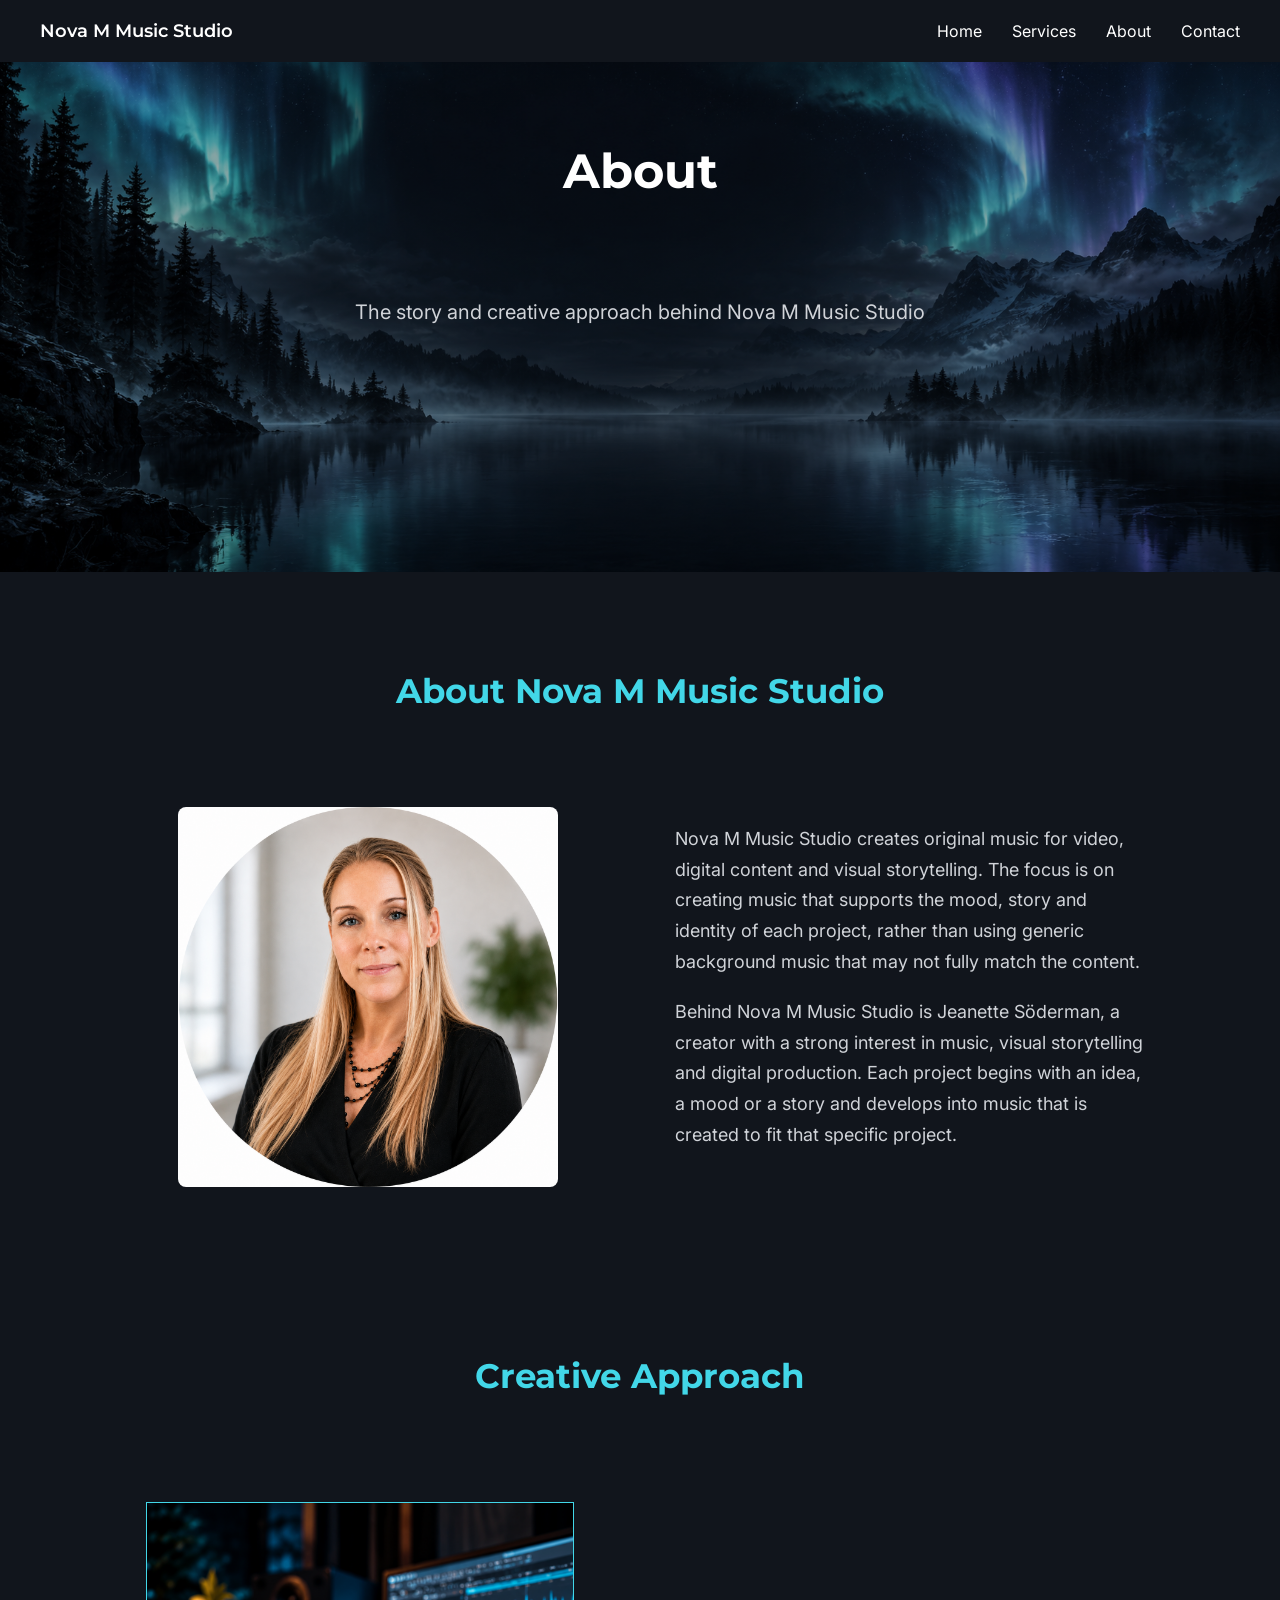
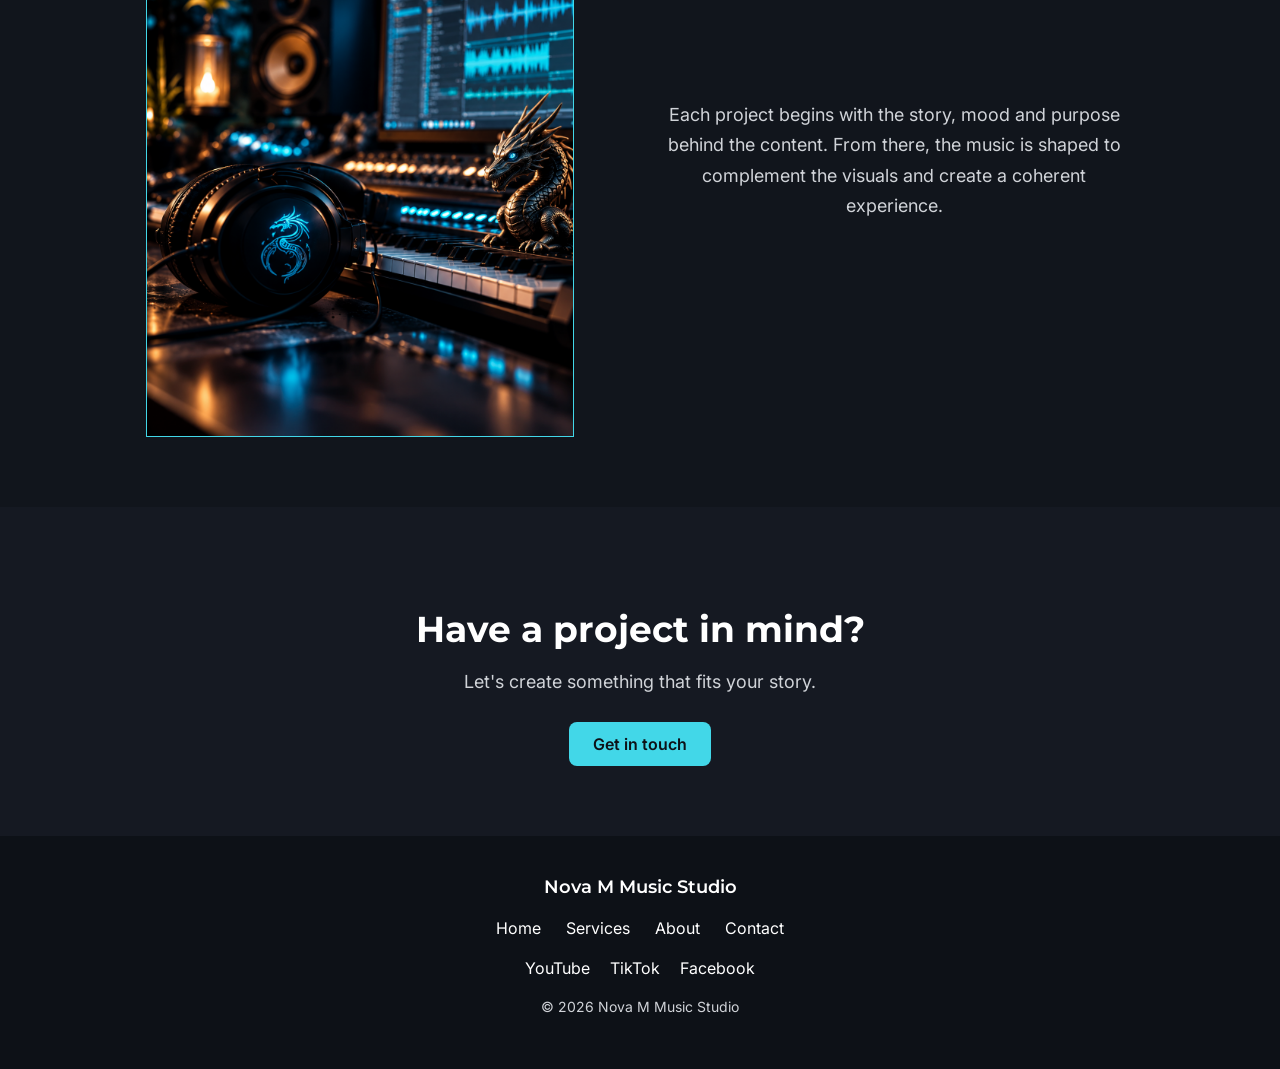
==== commit b202b0c1: "Utökade About sidan och anpassade layouten för den nya texten" ====
--- a/about.html
+++ b/about.html
@@ -30,40 +30,68 @@
     <main>
         <section class="hero">
             <h1>About</h1>
-            <p>The story and creative approach behind
+            <p>
+                The story and creative approach behind
                 Nova M Music Studio
             </p>
         </section>
+
         <section class="about-studio">
-            <!--About Nova M Music Studio-->
+            <!-- About Nova M Music Studio -->
+
             <h2>About Nova M Music Studio</h2>
-            <img src="images/jeanette2.png">
-            <p>Nova M Music Studio creates atmospheric and original music
-                for digital content, video and visual storytelling. The focus
-                is on combining mood, emotion and sound to support the identity
-                of each project.</p>
+
+            <img src="images/jeanette2.png" alt="Portrait of the creator behind Nova M Music Studio">
+
+            <div class="about-text">
+                <p>
+                    Nova M Music Studio creates original music for video,
+                    digital content and visual storytelling.
+                    The focus is on creating music that supports the mood,
+                    story and identity of each project, rather than using
+                    generic background music that may not fully match
+                    the content.
+                </p>
+
+                <p>
+                    Behind Nova M Music Studio is Jeanette Söderman,
+                    a creator with a strong interest in music,
+                    visual storytelling and digital production.
+                    Each project begins with an idea, a mood or a story
+                    and develops into music that is created to fit
+                    that specific project.
+                </p>
+            </div>
         </section>
+
         <section class="creative-approach">
             <h2>Creative Approach</h2>
-            <img src="images/creativeapproach.png">
-            <p>Each project begins with the story, mood and purpose
-                behind the content. From there,
-                the music is shaped to complement
-                the visuals and create a coherent experience</p>
+
+            <img src="images/creativeapproach.png" alt="Music production studio with keyboard and audio equipment">
+
+            <p>
+                Each project begins with the story, mood and purpose
+                behind the content. From there, the music is shaped
+                to complement the visuals and create a coherent experience.
+            </p>
         </section>
 
         <section class="cta">
             <!-- CTA -->
+
             <h2>Have a project in mind?</h2>
+
             <p>
                 Let's create something that fits your story.
             </p>
+
             <a href="contact.html">Get in touch</a>
         </section>
+    </main>
 
-    </main>
     <footer>
         <!-- Footer -->
+
         <p>Nova M Music Studio</p>
 
         <nav>
@@ -73,11 +101,13 @@
                 <li><a href="about.html">About</a></li>
                 <li><a href="contact.html">Contact</a></li>
             </ul>
+
             <div class="social-links">
                 <a href="#">YouTube</a>
                 <a href="#">TikTok</a>
                 <a href="#">Facebook</a>
             </div>
+
             <p>&copy; 2026 Nova M Music Studio</p>
         </nav>
     </footer>
--- a/css/style.css
+++ b/css/style.css
@@ -207,8 +207,9 @@
 .service-card {
   display: inline-block; /* placerar flera kort på samma rad */
   vertical-align: top; /* korten linjeras från toppen */
-  width: 28%;
-  min-width: 240px; /* gör så att korten inte blir för smala */
+  width: 280px; /* Ger korten en jämnare bredd */
+  max-width: 100%; /* Gör att korten fortfarande får plats på mindre skärmar */
+  min-height: 290px; /* Håller korten mer lika i höjd */
   margin: 0 12px;
   padding: 30px 24px;
   background-color: rgba(
@@ -467,18 +468,7 @@
   color: #42d7e8;
 }
 
-/* About sidan */
-.about-studio {
-  max-width: 1100px;
-  margin: 0 auto;
-  padding: 70px 40px; /* luft ovanför, under och på sidorna */
-  display: flex; /* bild och text hamnar bredvid varandra */
-  flex-wrap: wrap; /* innehållet kan flyttas ner om det inte får plats */
-  justify-content: center;
-  gap: 70px;
-}
-
-/* About Nova M Music Studio */
+/* About sidan Nova M Music Studio */
 .about-studio {
   max-width: 1100px; /* Begränsar hur bred sektionen får bli */
   margin: 0 auto; /* Centrerar sektionen på sidan */
@@ -509,12 +499,17 @@
   justify-self: center; /* Centrerar bilden till vänster */
 }
 
-/* Texten bredvid profilbilden */
-.about-studio p {
-  max-width: 500px; /* Håller texten på en lagom bredd */
-  font-size: 18px;
-  line-height: 1.7; /* Ger mer mellanrum mellan raderna */
-  justify-self: center; /* Centrerar text till höger */
+/* Textblocket bredvid profilbilden */
+.about-text {
+  max-width: 500px; /* Håller hela textblocket på en lagom bredd */
+  justify-self: center; /* Centrerar textblocket i högra grid-kolumnen */
+}
+
+/* Styckena inne i textblocket */
+.about-text p {
+  font-size: 18px; /* Anger textstorleken */
+  line-height: 1.7; /* Ger mer mellanrum mellan textraderna */
+  margin-bottom: 20px; /* Skapar mellanrum mellan de två styckena */
 }
 
 /* Creative approach delen */
@@ -684,6 +679,16 @@
   cursor: pointer;
 }
 
+/* Anpassar tjänstekorten på mellanstora skärmar */
+@media (max-width: 900px) {
+  .service-card {
+    display: block; /* Lägger korten under varandra när skärmen blir för smal */
+    width: 100%;
+    max-width: 420px; /* Hindrar korten från att bli för breda */
+    margin: 0 auto 20px; /* Centrerar korten och ger mellanrum mellan dem */
+  }
+}
+
 /* Anpassningar för mindre skärmar */
 @media (max-width: 768px) {
   header {
@@ -713,4 +718,276 @@
   .nav-links.open {
     display: flex;
   }
-}
+
+  /* Mobilanpassning för hero */
+  .hero {
+    min-height: 420px; /* Gör hero-sektionen lite lägre på mobil */
+    padding: 50px 20px 30px;
+    background-position: center;
+  }
+
+  .hero h1 {
+    font-size: 34px; /* Minskar rubriken så den får plats bättre */
+    margin-bottom: 35px;
+    transform: none; /* Tar bort flytten av rubriken uppåt som används på desktop */
+  }
+
+  .hero p {
+    font-size: 17px;
+    margin-bottom: 50px;
+    max-width: 320px; /* Gör texten smalare på mobil */
+  }
+
+  .hero a {
+    padding: 12px 20px;
+  }
+
+  /* Mobilanpassning för Introduction */
+  .introduction {
+    padding: 40px 20px 50px; /* Minskar luft jämfört med desktop */
+  }
+
+  .introduction h2 {
+    font-size: 28px; /* Gör rubriken mindre på mobil */
+    transform: none; /* Tar bort flytten av rubriken uppåt som används på desktop */
+  }
+
+  .introduction p {
+    font-size: 16px;
+  }
+
+  /* Mobilanpassning för Featured Work */
+  .featured-work {
+    grid-template-columns: 1fr; /* Lägger bild och text under varandra */
+    gap: 30px;
+    padding: 50px 20px;
+  }
+
+  .featured-work h2 {
+    font-size: 28px;
+    grid-column: auto; /* Rubriken behöver inte längre gå över två kolumner */
+  }
+
+  .featured-work img {
+    width: 100%;
+    max-width: 420px; /* Hindrar bilden från att bli för stor */
+  }
+
+  .featured-work-text {
+    max-width: 420px;
+    justify-self: center; /* Centrerar textblocket */
+  }
+
+  /* Mobilanpassning för Services */
+  .services {
+    padding: 50px 20px;
+  }
+
+  .services h2 {
+    font-size: 28px;
+  }
+
+  /* Lägger tjänstekorten under varandra på mobil */
+  .service-card {
+    display: block;
+    width: 100%;
+    max-width: 360px; /* Hindrar korten från att bli för breda */
+    margin: 0 auto 20px; /* Centrerar korten och ger mellanrum mellan dem */
+  }
+
+  /* Mobilanpassning för How It Works */
+  .how-it-works {
+    padding: 50px 20px;
+  }
+
+  .how-it-works h2 {
+    font-size: 28px;
+  }
+
+  /* Lägger de tre stegen under varandra på mobil */
+  .process-container {
+    flex-direction: column;
+    gap: 10px;
+  }
+
+  .process-step {
+    padding: 15px 10px;
+  }
+
+  /* Mobilanpassning för CTA */
+  .cta {
+    padding: 50px 20px;
+  }
+
+  .cta h2 {
+    font-size: 28px;
+  }
+
+  .cta p {
+    font-size: 16px;
+  }
+
+  /* Mobilanpassning för footer */
+  footer {
+    padding: 30px 20px;
+  }
+
+  /* Lägger footer-menyn under varandra på mobil */
+  footer nav ul {
+    flex-direction: column;
+    gap: 10px;
+  }
+
+  /* Lägger sociala länkar under varandra */
+  .social-links {
+    flex-direction: column;
+    gap: 10px;
+  }
+
+  /* Mobilanpassning för de detaljerade tjänsterna */
+  .service-details {
+    padding: 50px 20px;
+    gap: 30px; /* Minskar mellanrummet mellan bild och text */
+  }
+
+  /* Lägger bild och text under varandra på mobil */
+  .service-details {
+    flex-direction: column;
+  }
+
+  .service-details h2 {
+    font-size: 28px;
+    margin-bottom: 10px;
+  }
+
+  .service-details img {
+    width: 100%;
+    max-width: 420px; /* Hindrar bilden från att bli för stor */
+  }
+
+  .service-details p {
+    max-width: 420px;
+    font-size: 16px;
+  }
+
+  /* Mobilanpassning för Background Music */
+  .background-music {
+    min-height: 420px;
+    padding: 50px 20px 70px;
+  }
+
+  .background-music h2 {
+    font-size: 28px;
+    margin-top: 10px;
+  }
+
+  .background-music p {
+    font-size: 16px;
+    max-width: 420px;
+  }
+
+  /* Mobilanpassning för FAQ */
+  .faq {
+    padding: 50px 20px;
+  }
+
+  .faq h2 {
+    font-size: 28px;
+    margin-bottom: 30px;
+  }
+
+  .faq-item button {
+    font-size: 16px;
+    gap: 20px; /* Ger lite luft mellan frågan och plus/minustecknet */
+  }
+
+  .faq-item p {
+    font-size: 15px;
+    line-height: 1.6;
+  }
+
+  /* Mobilanpassning för About Nova M Music Studio */
+  .about-studio {
+    grid-template-columns: 1fr; /* Lägger profilbild och text under varandra */
+    gap: 30px;
+    padding: 50px 20px;
+  }
+
+  .about-studio h2 {
+    font-size: 28px;
+    grid-column: auto; /* Rubriken behöver inte längre gå över två kolumner */
+  }
+
+  .about-studio img {
+    width: 100%;
+    max-width: 320px; /* Hindrar profilbilden från att bli för stor */
+  }
+
+  .about-studio p {
+    max-width: 420px;
+    font-size: 16px;
+    text-align: center;
+  }
+
+  /* Mobilanpassning för Creative Approach */
+  .creative-approach {
+    grid-template-columns: 1fr; /* Lägger studiobild och text under varandra */
+    gap: 30px;
+    padding: 50px 20px;
+  }
+
+  .creative-approach h2 {
+    font-size: 28px;
+    grid-column: auto;
+  }
+
+  .creative-approach img {
+    width: 100%;
+    max-width: 420px;
+  }
+
+  .creative-approach p {
+    max-width: 420px;
+    font-size: 16px;
+    text-align: center;
+  }
+
+  /* Mobilanpassning för Contact-sidan */
+  .contact {
+    padding: 50px 20px;
+  }
+
+  .contact h2 {
+    font-size: 28px;
+  }
+
+  .contact > p {
+    font-size: 16px;
+    margin-bottom: 35px;
+  }
+
+  /* Lägger kontaktuppgifter och formulär under varandra */
+  .contact-container {
+    grid-template-columns: 1fr;
+    gap: 30px; /* Ger mellanrum mellan kontaktuppgifter och formulär */
+    padding: 0 20px 50px;
+  }
+
+  /* Gör båda rutorna lagom breda på mobil */
+  .contact-details,
+  .contact-form {
+    width: 100%;
+  }
+
+  /* Anpassar formulärfälten för mindre skärm */
+  .contact-form input,
+  .contact-form textarea {
+    font-size: 16px;
+    padding: 12px 14px;
+  }
+
+  /* Gör knappen lagom stor och centrerad */
+  .contact-form button {
+    align-self: center;
+  }
+}
